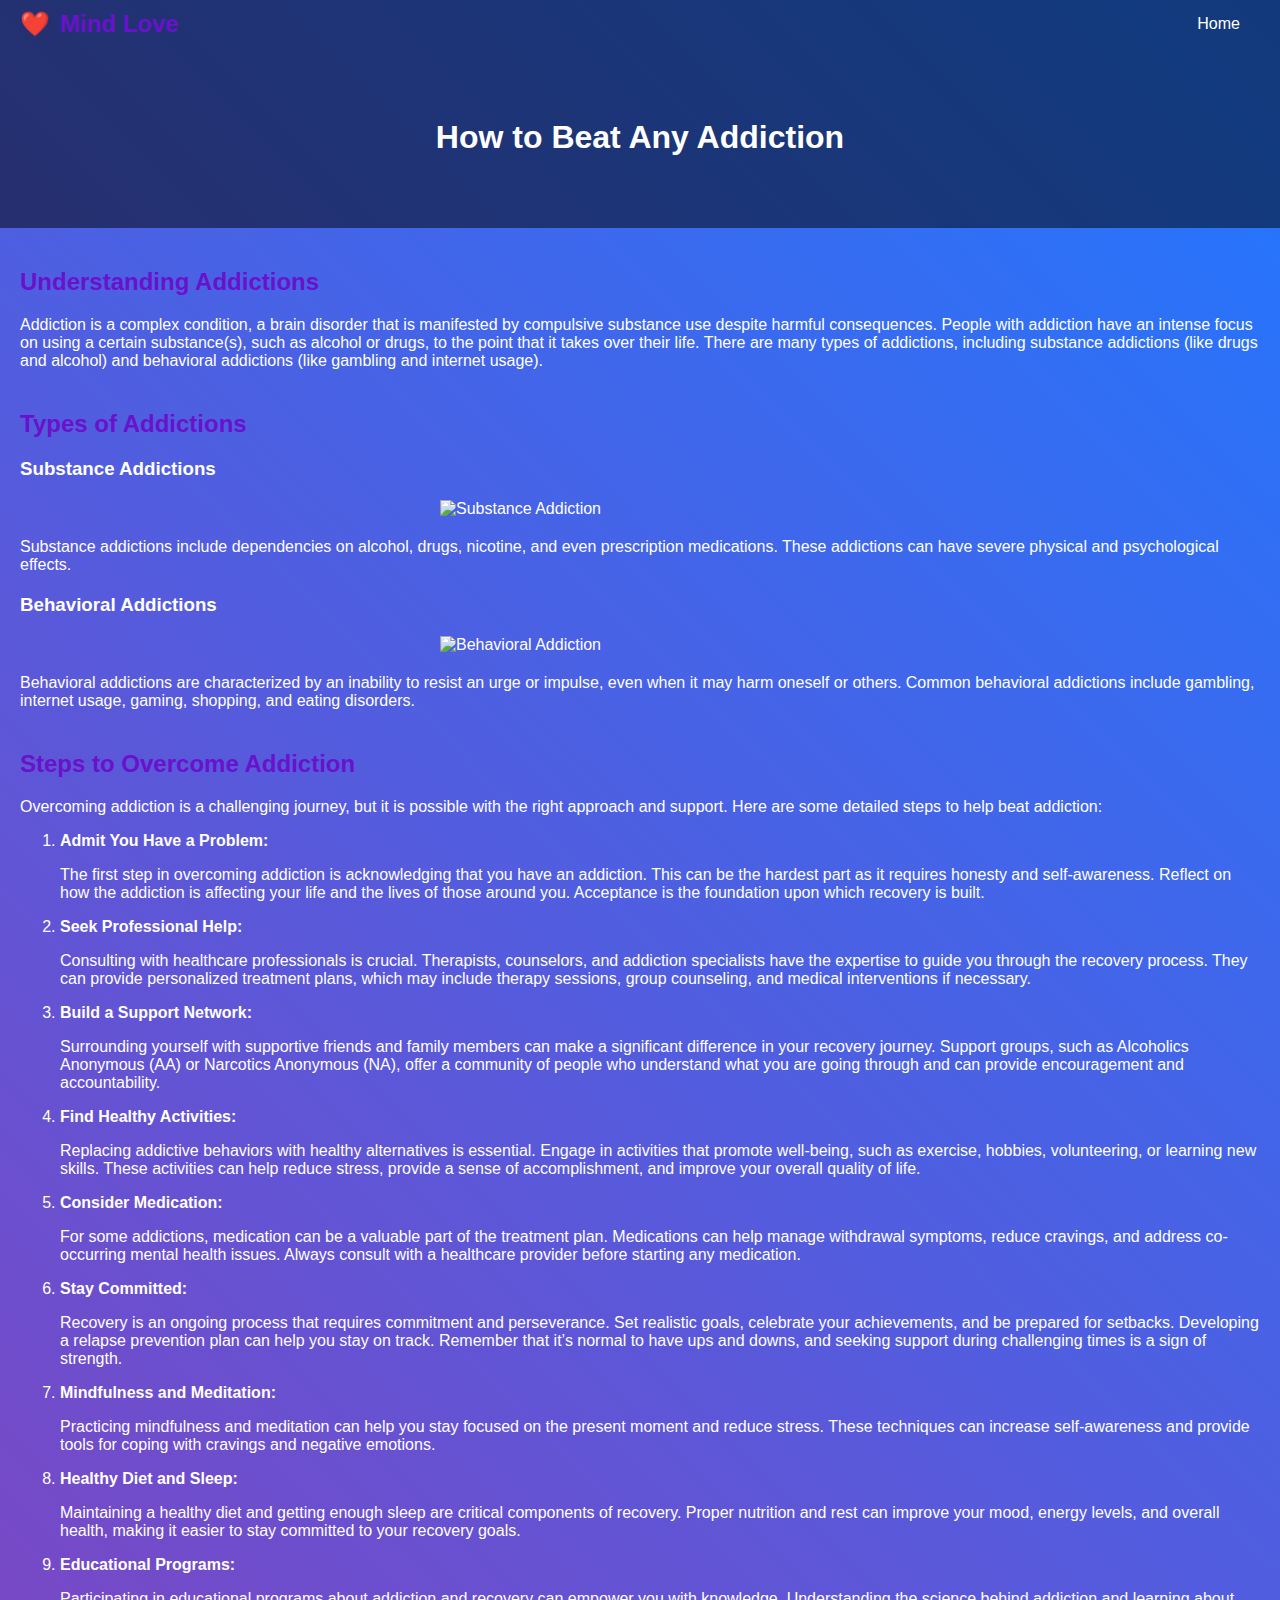
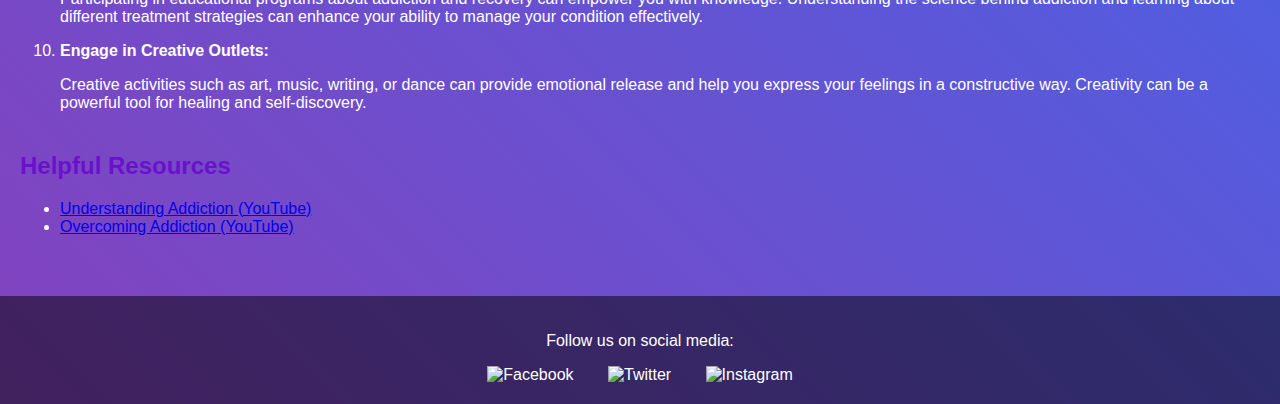
==== how to.html @ 2e13418d "Add files via upload" ====
<!DOCTYPE html>
<html lang="en">
<head>
    <meta charset="UTF-8">
    <meta name="viewport" content="width=device-width, initial-scale=1.0">
    <title>How to Beat Any Addiction</title>
    <link rel="icon" href="images\heart_2077502.png" type="image/png">
    <style>
        body {
            font-family: Arial, sans-serif;
            margin: 0;
            padding: 0;
            background: linear-gradient(45deg, #ff6a00, #ee0979, #2575fc, #6a11cb);
            background-size: 600% 600%;
            animation: gradientAnimation 15s ease infinite;
        }

        @keyframes gradientAnimation {
            0% {background-position: 0% 50%;}
            50% {background-position: 100% 50%;}
            100% {background-position: 0% 50%;}
        }

        nav {
            display: flex;
            justify-content: space-between;
            align-items: center;
            padding: 10px 20px;
            background: rgba(0, 0, 0, 0.5);
            color: white;
        }

        .nav-left {
            display: flex;
            align-items: center;
        }

        .nav-left span {
            font-size: 24px;
            margin-right: 10px;
        }

        .nav-left h2 {
            margin: 0;
        }

        .nav-center a {
            color: white;
            text-decoration: none;
            padding: 10px 20px;
            border-radius: 20px;
            transition: background-color 0.3s;
        }

        .nav-center a:hover {
            background-color: blue;
        }

        header {
            text-align: center;
            padding: 50px;
            color: white;
            background: rgba(0, 0, 0, 0.5);
        }

        .content {
            padding: 20px;
            color: white;
        }

        .section {
            margin-bottom: 40px;
        }

        h1 {
            text-align: center;
        }

        h2 {
            color: #6a11cb;
        }

        .addiction-type {
            margin: 20px 0;
        }

        .addiction-type img {
            width: 100%;
            max-width: 400px;
            display: block;
            margin: 20px auto;
        }

        footer {
            background: rgba(0, 0, 0, 0.5);
            color: white;
            text-align: center;
            padding: 20px;
        }

        footer a {
            color: white;
            margin: 0 10px;
            text-decoration: none;
        }

        footer a:hover {
            text-decoration: underline;
        }

        .social-icons img {
            width: 30px;
            height: 30px;
            margin: 0 5px;
            vertical-align: middle;
        }
    </style>
</head>
<body>
    <nav>
        <div class="nav-left">
            <span>❤️</span>
            <h2>Mind Love</h2>
        </div>
        <div class="nav-center">
            <a href="index.html">Home</a>
        </div>
    </nav>

    <header>
        <h1>How to Beat Any Addiction</h1>
    </header>
    <div class="content">
        <div class="section">
            <h2>Understanding Addictions</h2>
            <p>Addiction is a complex condition, a brain disorder that is manifested by compulsive substance use despite harmful consequences. People with addiction have an intense focus on using a certain substance(s), such as alcohol or drugs, to the point that it takes over their life. There are many types of addictions, including substance addictions (like drugs and alcohol) and behavioral addictions (like gambling and internet usage).</p>
        </div>

        <div class="section">
            <h2>Types of Addictions</h2>

            <div class="addiction-type">
                <h3>Substance Addictions</h3>
                <img src="https://example.com/substance-addiction.jpg" alt="Substance Addiction">
                <p>Substance addictions include dependencies on alcohol, drugs, nicotine, and even prescription medications. These addictions can have severe physical and psychological effects.</p>
            </div>

            <div class="addiction-type">
                <h3>Behavioral Addictions</h3>
                <img src="https://example.com/behavioral-addiction.jpg" alt="Behavioral Addiction">
                <p>Behavioral addictions are characterized by an inability to resist an urge or impulse, even when it may harm oneself or others. Common behavioral addictions include gambling, internet usage, gaming, shopping, and eating disorders.</p>
            </div>
        </div>

        <div class="section">
            <h2>Steps to Overcome Addiction</h2>
            <p>Overcoming addiction is a challenging journey, but it is possible with the right approach and support. Here are some detailed steps to help beat addiction:</p>
            <ol>
                <li>
                    <strong>Admit You Have a Problem:</strong>
                    <p>The first step in overcoming addiction is acknowledging that you have an addiction. This can be the hardest part as it requires honesty and self-awareness. Reflect on how the addiction is affecting your life and the lives of those around you. Acceptance is the foundation upon which recovery is built.</p>
                </li>
                <li>
                    <strong>Seek Professional Help:</strong>
                    <p>Consulting with healthcare professionals is crucial. Therapists, counselors, and addiction specialists have the expertise to guide you through the recovery process. They can provide personalized treatment plans, which may include therapy sessions, group counseling, and medical interventions if necessary.</p>
                </li>
                <li>
                    <strong>Build a Support Network:</strong>
                    <p>Surrounding yourself with supportive friends and family members can make a significant difference in your recovery journey. Support groups, such as Alcoholics Anonymous (AA) or Narcotics Anonymous (NA), offer a community of people who understand what you are going through and can provide encouragement and accountability.</p>
                </li>
                <li>
                    <strong>Find Healthy Activities:</strong>
                    <p>Replacing addictive behaviors with healthy alternatives is essential. Engage in activities that promote well-being, such as exercise, hobbies, volunteering, or learning new skills. These activities can help reduce stress, provide a sense of accomplishment, and improve your overall quality of life.</p>
                </li>
                <li>
                    <strong>Consider Medication:</strong>
                    <p>For some addictions, medication can be a valuable part of the treatment plan. Medications can help manage withdrawal symptoms, reduce cravings, and address co-occurring mental health issues. Always consult with a healthcare provider before starting any medication.</p>
                </li>
                <li>
                    <strong>Stay Committed:</strong>
                    <p>Recovery is an ongoing process that requires commitment and perseverance. Set realistic goals, celebrate your achievements, and be prepared for setbacks. Developing a relapse prevention plan can help you stay on track. Remember that it’s normal to have ups and downs, and seeking support during challenging times is a sign of strength.</p>
                </li>
                <li>
                    <strong>Mindfulness and Meditation:</strong>
                    <p>Practicing mindfulness and meditation can help you stay focused on the present moment and reduce stress. These techniques can increase self-awareness and provide tools for coping with cravings and negative emotions.</p>
                </li>
                <li>
                    <strong>Healthy Diet and Sleep:</strong>
                    <p>Maintaining a healthy diet and getting enough sleep are critical components of recovery. Proper nutrition and rest can improve your mood, energy levels, and overall health, making it easier to stay committed to your recovery goals.</p>
                </li>
                <li>
                    <strong>Educational Programs:</strong>
                    <p>Participating in educational programs about addiction and recovery can empower you with knowledge. Understanding the science behind addiction and learning about different treatment strategies can enhance your ability to manage your condition effectively.</p>
                </li>
                <li>
                    <strong>Engage in Creative Outlets:</strong>
                    <p>Creative activities such as art, music, writing, or dance can provide emotional release and help you express your feelings in a constructive way. Creativity can be a powerful tool for healing and self-discovery.</p>
                </li>
            </ol>
        </div>

        <div class="section">
            <h2>Helpful Resources</h2>
            <ul>
                <li><a href="https://www.youtube.com/watch?v=example1" target="_blank">Understanding Addiction (YouTube)</a></li>
                <li><a href="https://www.youtube.com/watch?v=example2" target="_blank">Overcoming Addiction (YouTube)</a></li>
            </ul>
        </div>
    </div>

    <footer>
        <p>Follow us on social media:</p>
        <div class="social-icons">
            <a href="https://www.facebook.com" target="_blank"><img src="https://example.com/facebook-icon.png" alt="Facebook"></a>
            <a href="https://www.twitter.com" target="_blank"><img src="https://example.com/twitter-icon.png" alt="Twitter"></a>
            <a href="https://www.instagram.com" target="_blank"><img src="https://example.com/instagram-icon.png" alt="Instagram"></a>
        </div>
    </footer>
</body>
</html>
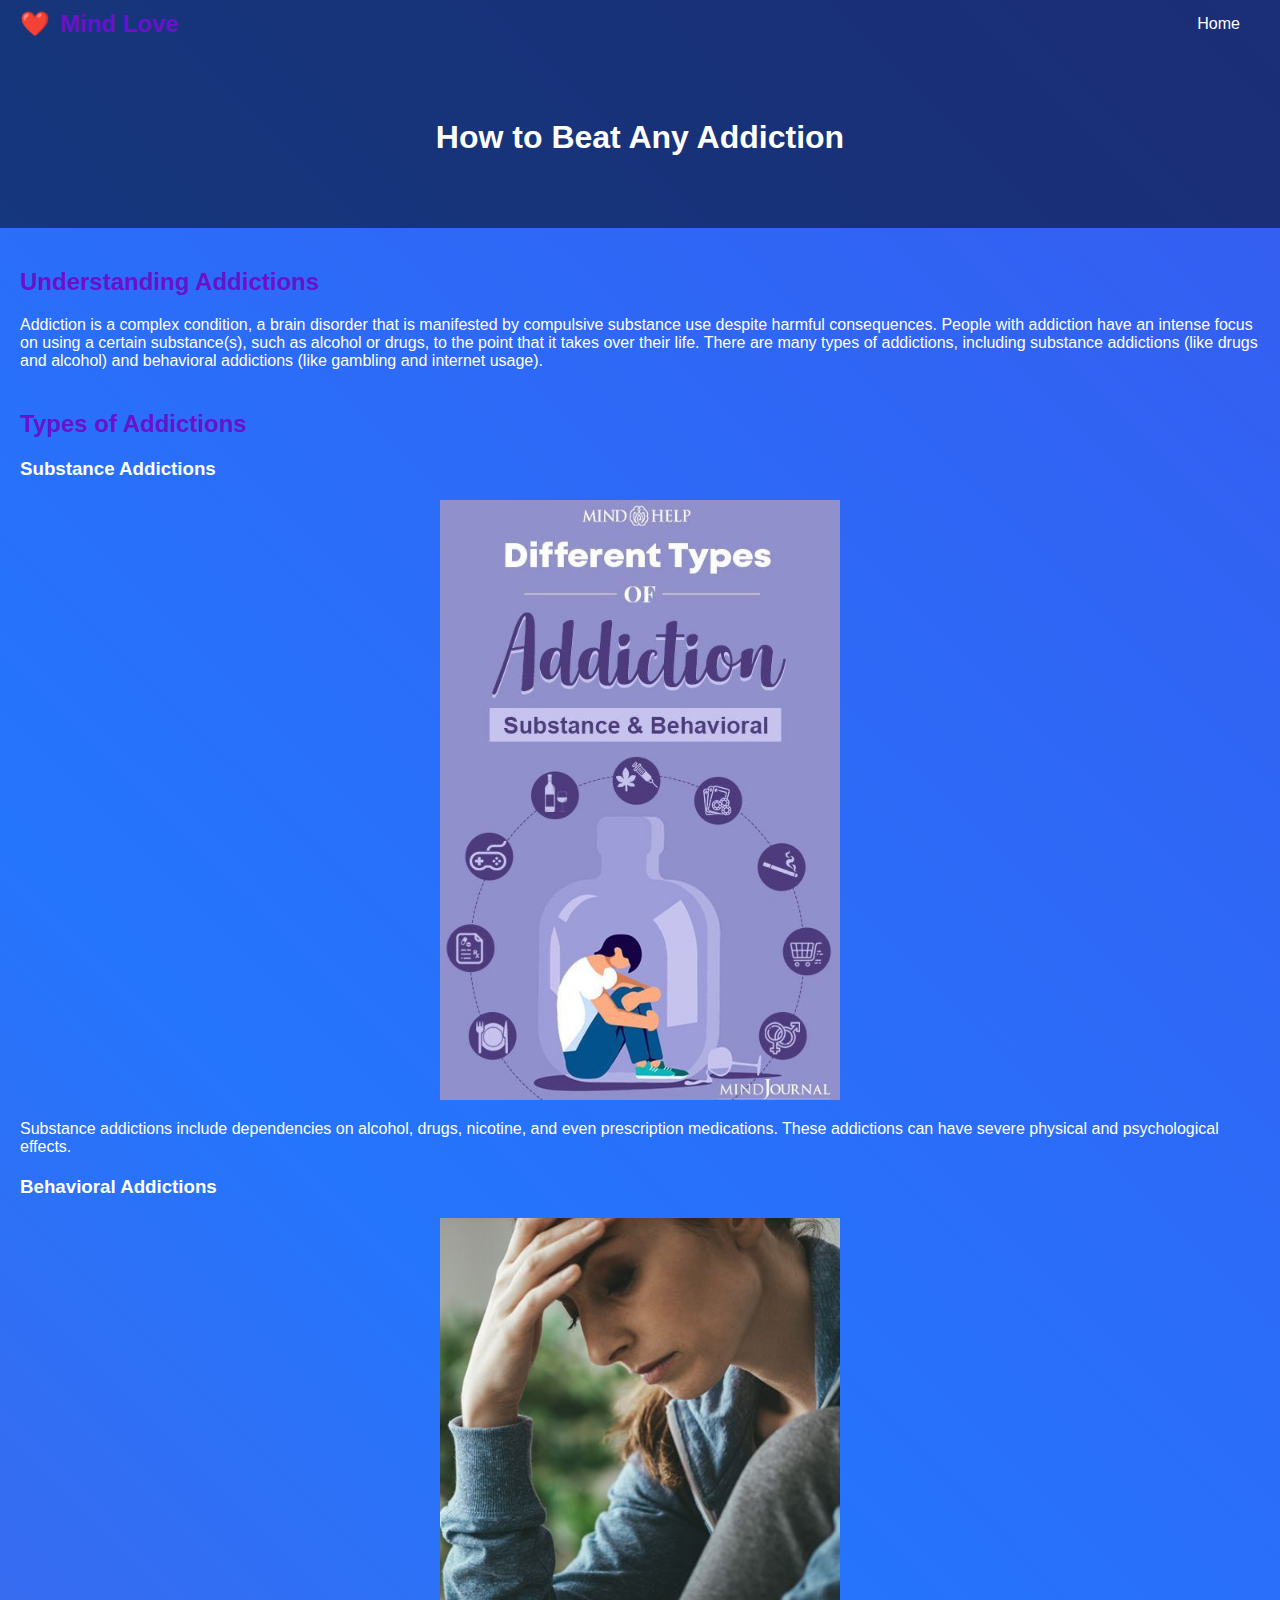
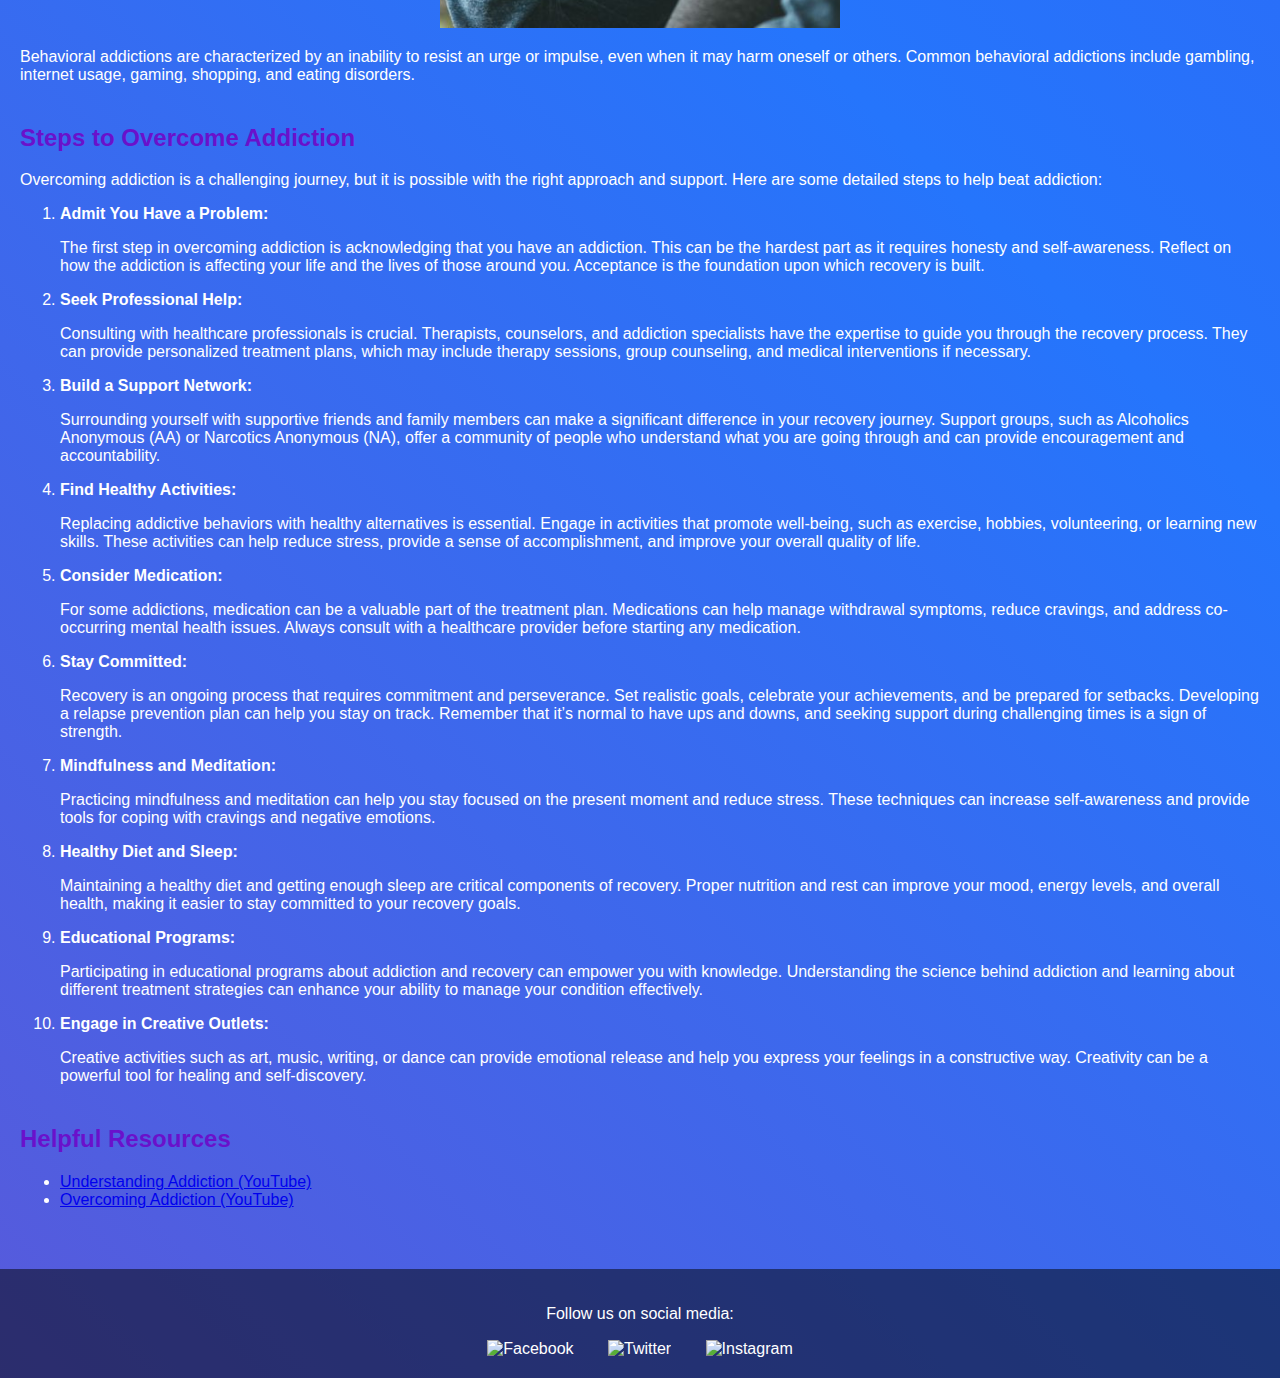
==== commit 0ebcad1f: "Add files via upload" ====
--- a/how to.html
+++ b/how to.html
@@ -141,13 +141,13 @@
 
             <div class="addiction-type">
                 <h3>Substance Addictions</h3>
-                <img src="https://example.com/substance-addiction.jpg" alt="Substance Addiction">
+                <img src="images\Different Types of Addiction _ Substance and Behavioral.jpg" alt="Substance Addiction">
                 <p>Substance addictions include dependencies on alcohol, drugs, nicotine, and even prescription medications. These addictions can have severe physical and psychological effects.</p>
             </div>
 
             <div class="addiction-type">
                 <h3>Behavioral Addictions</h3>
-                <img src="https://example.com/behavioral-addiction.jpg" alt="Behavioral Addiction">
+                <img src="images\Sex and Love Addiction Recovery.jpg" alt="Behavioral Addiction">
                 <p>Behavioral addictions are characterized by an inability to resist an urge or impulse, even when it may harm oneself or others. Common behavioral addictions include gambling, internet usage, gaming, shopping, and eating disorders.</p>
             </div>
         </div>
